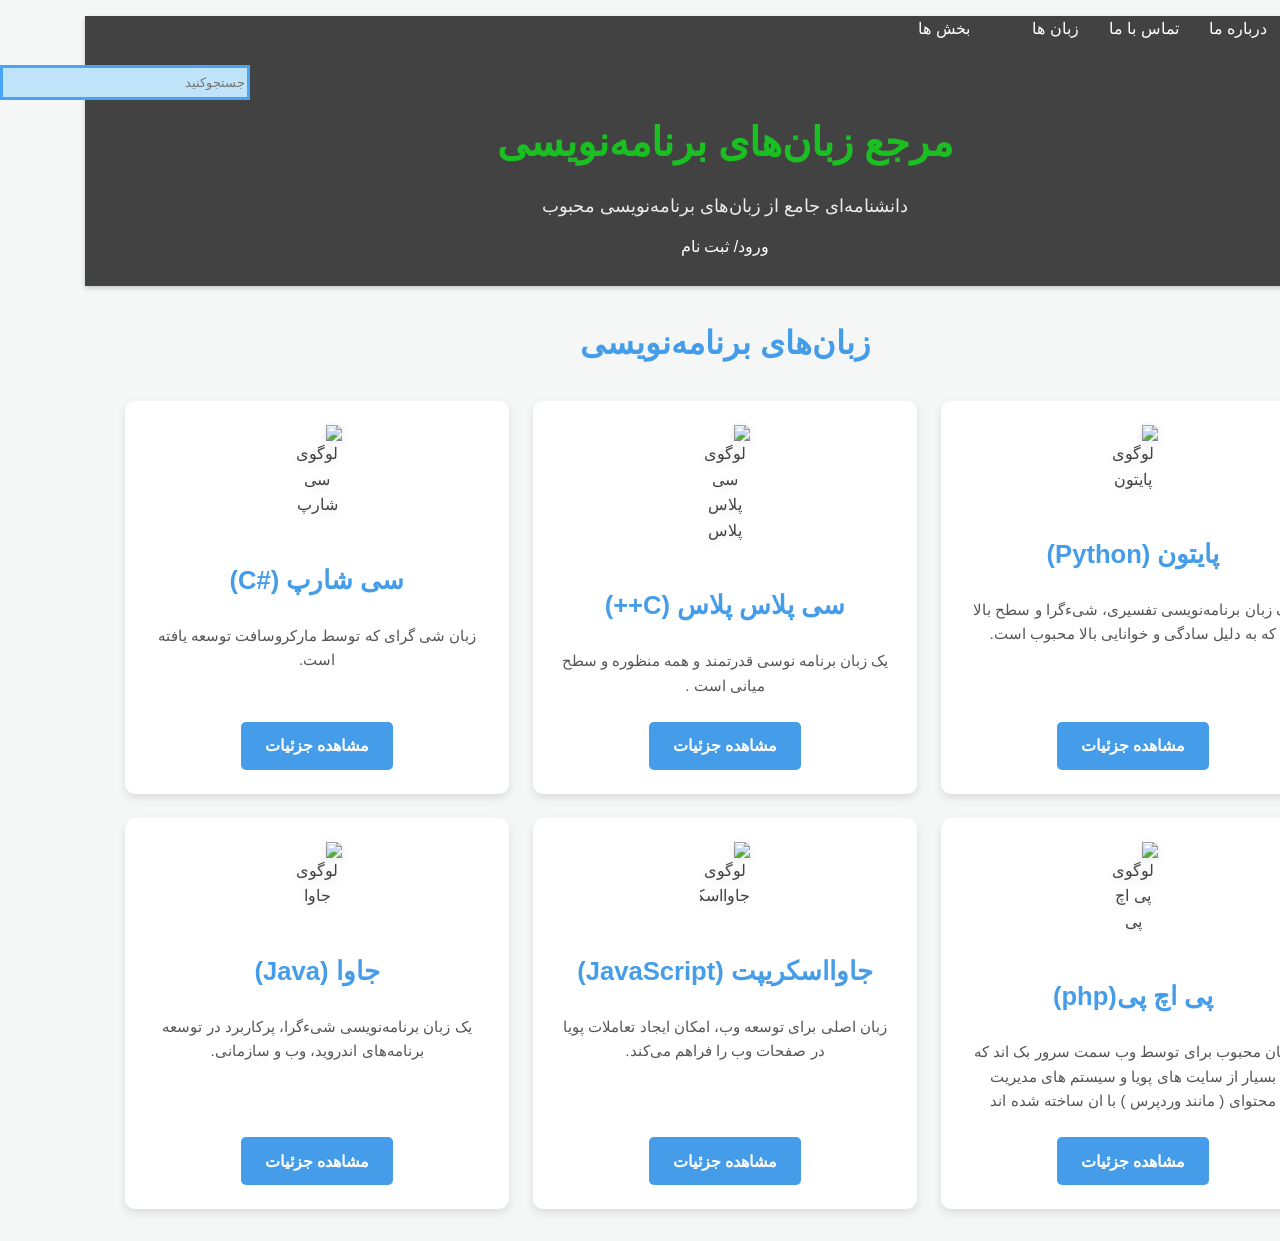
==== index.html @ 9726c645 "Rename login.html to index.html" ====
<!DOCTYPE html>
<html lang="fa" dir="rtl">
<head>
    <meta charset="UTF-8">
    <meta name="viewport" content="width=device-width, initial-scale=1.0">
    <title>مرجع زبان‌های برنامه‌نویسی</title>
    <link rel="stylesheet" href="style.css">

</head>
<body>
     
    <header>
     <div class="menu1">
            <ul class= "ul1">
                <li > <a href="login.html" >  خانه </a> </li> 
                <li > <a href="darbarema.html">درباره ما</a> </li>
                <li><a href="tamas.html">تماس با ما</a>  </li> 
                <li><a href="zaaabanha.html"> زبان ها</a>  </li>
                <li class="li1"><a href="">بخش ها</a>
                    <ul class="ul2">
                        <li><a href="bazisazi.html">   بازی سازی </a></li>
                        <li> <a href="tarahiweb.html"> طراحی وب </a> </li>
                        <li><a href="aplikishn.html">اپلیکیشن</a></li>
                        <li> سایر</li>
                    </ul>

                </li>
                </ul></div>
           <div class="matn">
      <h1>مرجع زبان‌های برنامه‌نویسی</h1>
        <p>دانشنامه‌ای جامع از زبان‌های برنامه‌نویسی محبوب</p>
            
           </div>
            

                
      
         <div class="vs">
                <a href="vorud.html">ورود</a>/
                <a href="sabtnam.html">ثبت نام</a>
            </div>
            <div>
                 <input class="search" type="search" placeholder="جستجوکنید">
            </div>
    </header>

    <main>
        <h2>زبان‌های برنامه‌نویسی</h2>
        <section id="language-list">
         
            <div class="language-item">
                <img src="photo/py.jfif" alt="لوگوی پایتون" width="50">
                <h3>پایتون (Python)</h3>
                <p>یک زبان برنامه‌نویسی تفسیری، شیءگرا و سطح بالا که به دلیل سادگی و خوانایی بالا محبوب است.</p>
                <a href="python.html">مشاهده جزئیات</a>
            </div>

              <div class="language-item">
                <img src="photo/c++.jfif" alt="لوگوی سی پلاس پلاس" width="50">
                <h3> سی پلاس پلاس (C++)</h3>
                <p>یک زبان برنامه نوسی قدرتمند و همه منظوره  و سطح میانی است .</p>
                <a href="c++.html">مشاهده جزئیات</a>
              </div>

            <div class="language-item">
                <img src="photo/c.jfif" alt="لوگوی  سی شارپ" width="50">
                <h3>سی شارپ  (#C)</h3>
                <p> زبان شی گرای که  توسط مارکروسافت توسعه  یافته است.</p>
                <a href="c.html">مشاهده جزئیات</a>
            </div>

            <div class="language-item">
                <img src="photo/php.jfif" alt="لوگوی پی اچ پی" width="50">
                <h3> پی اچ پی(php)</h3>
                <p>زبان محبوب  برای توسط وب سمت  سرور بک اند که بسیار از  سایت های پویا و سیستم های مدیریت محتوای ( مانند وردپرس ) با ان ساخته شده اند</p>
                <a href="php.html">مشاهده جزئیات</a>
            </div>

            <div class="language-item">
                <img src="photo/jss.png" alt="لوگوی جاوااسکریپت" width="50">
                <h3>جاوااسکریپت (JavaScript)</h3>
                <p>زبان اصلی برای توسعه وب، امکان ایجاد تعاملات پویا در صفحات وب را فراهم می‌کند.</p>
                <a href="javascript.html">مشاهده جزئیات</a>
            </div>

            <div class="language-item">
                <img src="photo/java.jpg" alt="لوگوی جاوا" width="50">
                <h3>جاوا (Java)</h3>
                <p>یک زبان برنامه‌نویسی شیءگرا، پرکاربرد در توسعه برنامه‌های اندروید، وب و سازمانی.</p>
                <a href="java.html">مشاهده جزئیات</a>
            </div>

            
        </section>
    </main>
</body>
</html>
---- style.css ----
:root {
    --primary-color: #459dea; 
    --secondary-color:hwb(123 10% 25%);
    --background-color: #f4f7f6; 
    --text-color: #434242; 
    --header-footer-bg: #434242;
    --header-footer-text: #fff; 
    --card-bg: #ffffff;
    --card-shadow: 0 4px 8px rgba(0, 0, 0, 0.1);
    --link-hover-color: hwb(123 21% 51%);
}
body {
    font-family: 'Segoe UI', Tahoma, Geneva, Verdana, sans-serif;
    margin: 0;
    padding: 0;
    background-color: var(--background-color);
    color: var(--text-color);
    line-height: 1.6;
    direction: rtl;
}
.ul1{
    display: flex;
    gap: 30px;
    list-style-type: none;
    text-decoration: none;
}
a{
    color: #fff;
    text-decoration: none;   
}
.ul2{
    
    list-style-type: none;
    text-decoration: none;
    opacity: 0;
}
.li1:hover  .ul2{
    opacity: 1;
}
.matn{
    position:relative;
    top: -50px;
}
header {
    height: 270px;
    background-color: var(--header-footer-bg);
    color: var(--header-footer-text);
    text-align: center;
    box-shadow: 0 2px 5px rgba(0,0,0,0.2);
}

header h1 {
    margin:0;
    font-size: 2.5rem;
    color: var(--secondary-color);
}

header p {
    height: 0;
    font-size: 1.1rem;
    opacity: 0.9;
}


main {
    max-width: 1200px;
    margin: 2rem auto;
    padding: 0 1rem;
}

main h2 {
    text-align: center;
    color: var(--primary-color);
    margin-bottom: 2rem;
    font-size: 2rem;
}
.vs{
    position: relative;
    top: -25px;
}
.vs :link,.vs :visited,.vs:hover , .vs:active {
  color: white ;
  text-decoration: none  ;
   
}

.search{
    background: rgb(191, 228, 250);
    height: 35px;
    width: 250px;
    position: relative;
    top: -220px;
    margin-left: -1200px;
    border: 3px solid rgb(73, 164, 248) ;

}

#language-list {
    display: grid;
    grid-template-columns: repeat(auto-fit, minmax(300px, 1fr)); 
    gap: 1.5rem; 
}


.language-item {
    background-color: var(--card-bg);
    border-radius: 10px;
    padding: 1.5rem;
    text-align: center;
    box-shadow: var(--card-shadow);
    transition: transform 0.3s ease, box-shadow 0.3s ease;
    display: flex;
    flex-direction: column;
    align-items: center;
}

.language-item:hover {
    transform: translateY(-5px); 
    box-shadow: 0 8px 16px rgba(0,0,0,0.2); 
}

.language-item img {
    max-width: 70px; 
    height: auto;
    margin-bottom: 1rem;
    filter: drop-shadow(0 2px 4px rgba(0,0,0,0.1));
}

.language-item h3 {
    color: var(--primary-color);
    margin-bottom: 0.5rem;
    font-size: 1.6rem;
}

.language-item p {
    margin-bottom: 1.5rem;
    flex-grow: 1; 
    font-size: 0.95rem;
    color: #555;
}

.language-item a {
    display: inline-block;
    background-color: var(--primary-color);
    color: var(--header-footer-text);
    padding: 0.7rem 1.5rem;
    text-decoration: none;
    border-radius: 5px;
    font-weight: bold;
    transition: background-color 0.3s ease;
    margin-top: auto; 
}

.language-item a:hover {
    background-color: var(--link-hover-color);
}
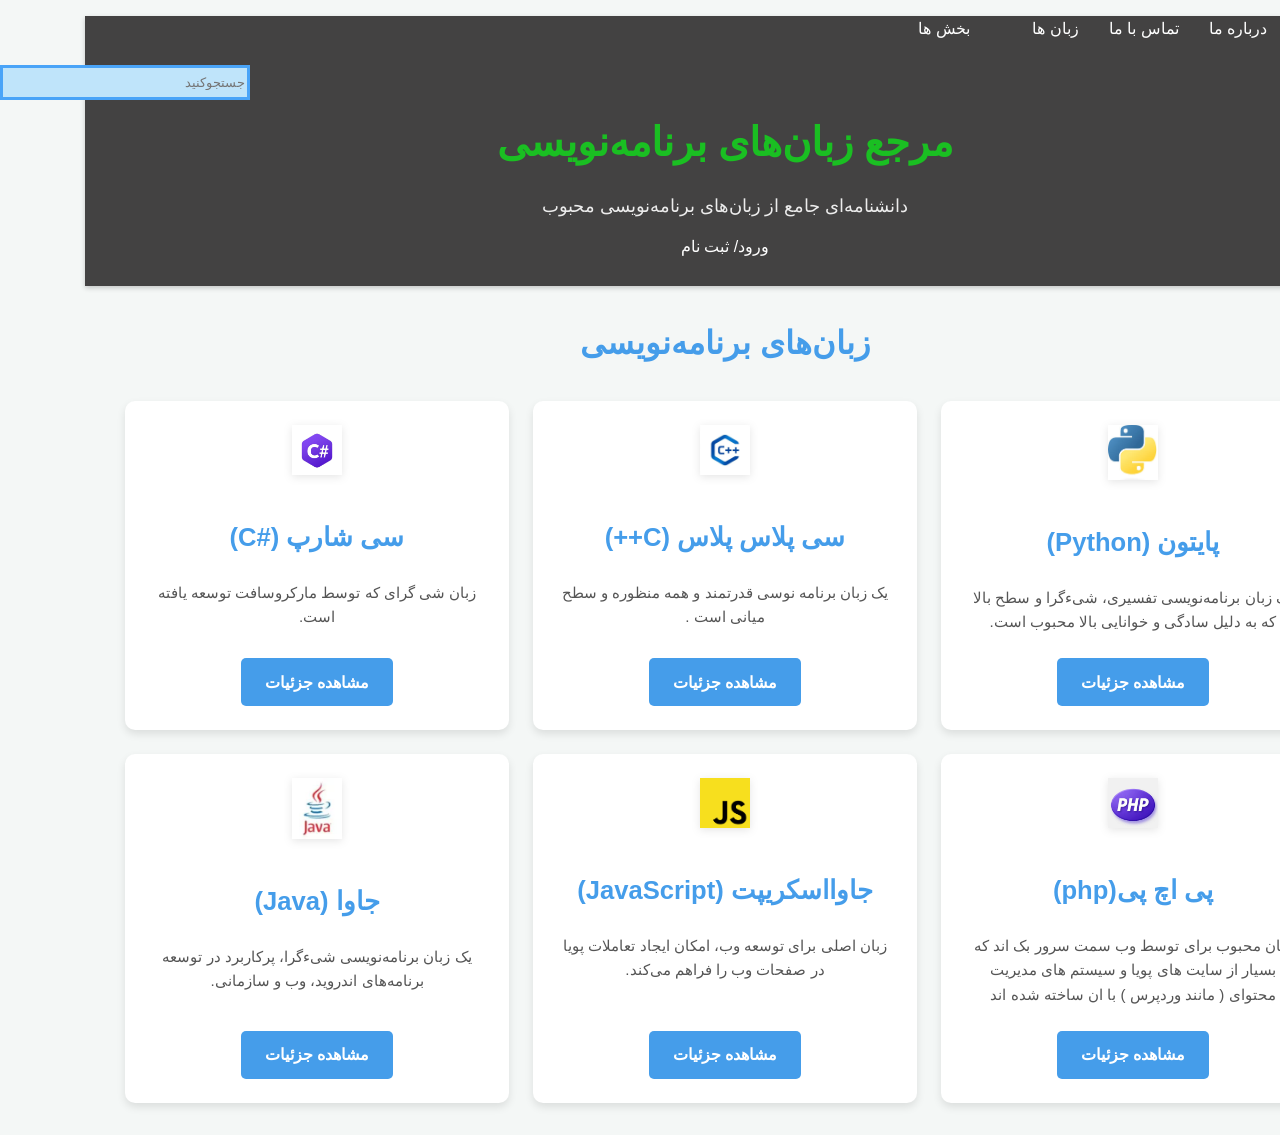
==== commit 41a4cc93: "Update index.html" ====
--- a/index.html
+++ b/index.html
@@ -12,7 +12,7 @@
     <header>
      <div class="menu1">
             <ul class= "ul1">
-                <li > <a href="login.html" >  خانه </a> </li> 
+                <li > <a href="index.html" >  خانه </a> </li> 
                 <li > <a href="darbarema.html">درباره ما</a> </li>
                 <li><a href="tamas.html">تماس با ما</a>  </li> 
                 <li><a href="zaaabanha.html"> زبان ها</a>  </li>
@@ -49,42 +49,42 @@
         <section id="language-list">
          
             <div class="language-item">
-                <img src="photo/py.jfif" alt="لوگوی پایتون" width="50">
+                <img src="py.jfif" alt="لوگوی پایتون" width="50">
                 <h3>پایتون (Python)</h3>
                 <p>یک زبان برنامه‌نویسی تفسیری، شیءگرا و سطح بالا که به دلیل سادگی و خوانایی بالا محبوب است.</p>
                 <a href="python.html">مشاهده جزئیات</a>
             </div>
 
               <div class="language-item">
-                <img src="photo/c++.jfif" alt="لوگوی سی پلاس پلاس" width="50">
+                <img src="c++.jfif" alt="لوگوی سی پلاس پلاس" width="50">
                 <h3> سی پلاس پلاس (C++)</h3>
                 <p>یک زبان برنامه نوسی قدرتمند و همه منظوره  و سطح میانی است .</p>
                 <a href="c++.html">مشاهده جزئیات</a>
               </div>
 
             <div class="language-item">
-                <img src="photo/c.jfif" alt="لوگوی  سی شارپ" width="50">
+                <img src="c.jfif" alt="لوگوی  سی شارپ" width="50">
                 <h3>سی شارپ  (#C)</h3>
                 <p> زبان شی گرای که  توسط مارکروسافت توسعه  یافته است.</p>
                 <a href="c.html">مشاهده جزئیات</a>
             </div>
 
             <div class="language-item">
-                <img src="photo/php.jfif" alt="لوگوی پی اچ پی" width="50">
+                <img src="php.jfif" alt="لوگوی پی اچ پی" width="50">
                 <h3> پی اچ پی(php)</h3>
                 <p>زبان محبوب  برای توسط وب سمت  سرور بک اند که بسیار از  سایت های پویا و سیستم های مدیریت محتوای ( مانند وردپرس ) با ان ساخته شده اند</p>
                 <a href="php.html">مشاهده جزئیات</a>
             </div>
 
             <div class="language-item">
-                <img src="photo/jss.png" alt="لوگوی جاوااسکریپت" width="50">
+                <img src="jss.png" alt="لوگوی جاوااسکریپت" width="50">
                 <h3>جاوااسکریپت (JavaScript)</h3>
                 <p>زبان اصلی برای توسعه وب، امکان ایجاد تعاملات پویا در صفحات وب را فراهم می‌کند.</p>
                 <a href="javascript.html">مشاهده جزئیات</a>
             </div>
 
             <div class="language-item">
-                <img src="photo/java.jpg" alt="لوگوی جاوا" width="50">
+                <img src="java.jpg" alt="لوگوی جاوا" width="50">
                 <h3>جاوا (Java)</h3>
                 <p>یک زبان برنامه‌نویسی شیءگرا، پرکاربرد در توسعه برنامه‌های اندروید، وب و سازمانی.</p>
                 <a href="java.html">مشاهده جزئیات</a>
